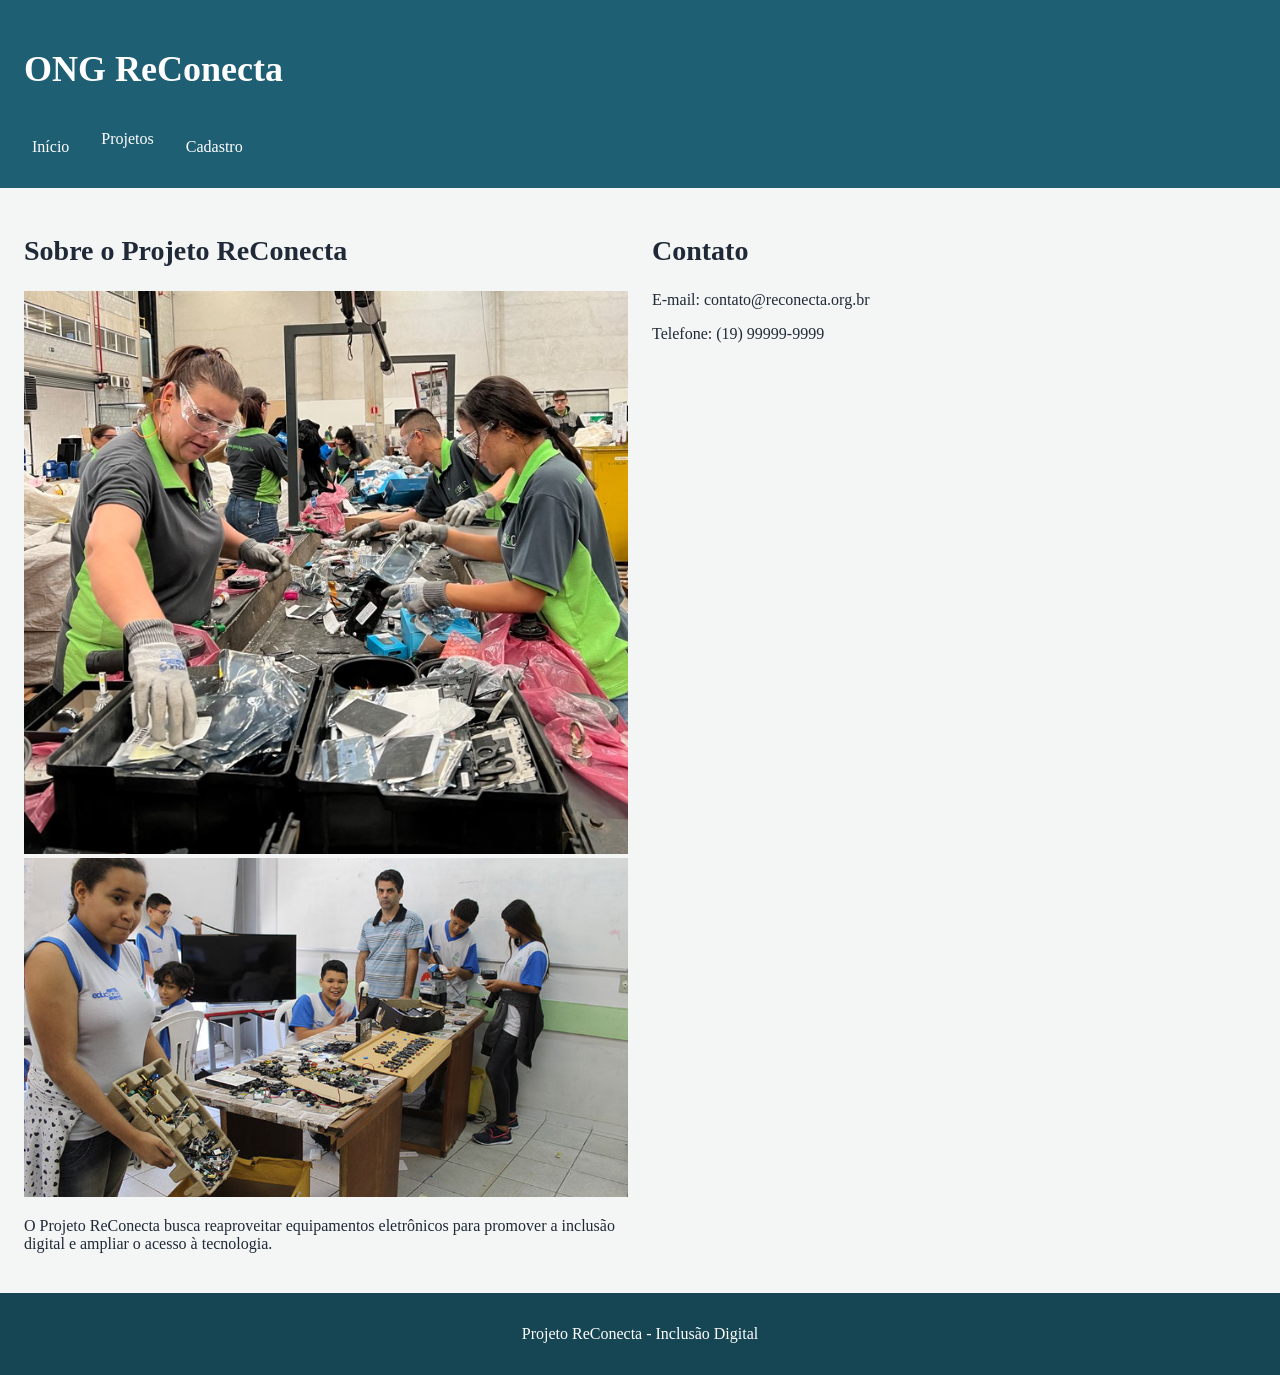
==== html/index.html @ 12905a7f "feat: estrutura incial do PRojeto ReConecta" ====
<!DOCTYPE html>
<html lang="pt-BR">
<head>
    <meta charset="UTF-8">
    <meta name="viewport" content="width=device-width, initial-scale=1.0">
    <title>ONG - Página inicial</title>
    <link rel="stylesheet" href="../css/style.css">
</head>

<body>
    <header>
    <h1>ONG ReConecta</h1>
    
    <button class="menu-hamburguer" aria-label="Abrir menu">
    ☰
</button>

    <nav>
    <a href="index.html" data-pagina="inicio">Início</a>

    <div class="dropdown">
        <a href="projetos.html" data-pagina="projetos">Projetos</a>

        <div class="submenu">
            <a href="projetos.html">Doações</a>
            <a href="projetos.html">Voluntariado</a>
        </div>
    </div>

    <a href="cadastro.html" data-pagina="cadastro">Cadastro</a>
</nav>
</header>

<main id="conteudo">
    <section>
        <h2>Sobre o Projeto ReConecta</h2>

        <img src="../imagens/reciclagem2.jpg"
             alt="Voluntários trabalhando na esteira de separação de equipamentos eletrônicos para reciclagem">
             
        <img src="../imagens/site-Reciclagem-de-Lixo-Eletronico-ABDALLA-03-10-19-Mauricio-Rocha.jpg"
             alt="crianças em sala de aula reaproveitando equipamentos eletrônicos para uso didático">
        <p>
            O Projeto ReConecta busca reaproveitar equipamentos eletrônicos
            para promover a inclusão digital e ampliar o acesso à tecnologia.
        </p>
    </section>

    <section>
        <h2>Contato</h2>

        <p>E-mail: contato@reconecta.org.br</p>
        <p>Telefone: (19) 99999-9999</p>
    </section>

</main>

<footer>
    <p>Projeto ReConecta - Inclusão Digital</p>
</footer>

<script type="module" src="../js/script.js"></script>

</body>

</html>
---- css/style.css ----
:root {
    /* Cores principais */
    --cor-primaria: #1F5F74;
    --cor-primaria-escura: #164653;
    --cor-secundaria: #3A8D7D;
    --cor-destaque: #E6A23C;

    /* Cores neutras */
    --cor-branca: #FFFFFF;
    --cor-fundo: #F4F6F5;
    --cor-cinza: #6B7280;
    --cor-texto: #1F2937;

    /* Escala tipográfica */
--fonte-pequena: 0.875rem;
--fonte-normal: 1rem;
--fonte-media: 1.25rem;
--fonte-grande: 1.75rem;
--fonte-titulo: 2.25rem;

/* Escala de espaçamento */
--espaco-1: 0.5rem;
--espaco-2: 1rem;
--espaco-3: 1.5rem;
--espaco-4: 2rem;
--espaco-5: 3rem;
}

body {
    background-color: var(--cor-fundo);
    color: var(--cor-texto);
    font-size: var(--fonte-normal);
    margin: 0;
}

header {
    background-color: var(--cor-primaria);
    color: var(--cor-branca);
    padding: var(--espaco-3);
    display: flex;
    flex-direction: column;
}

nav {
    display: flex;
    gap: var(--espaco-2);
    margin-top: var(--espaco-2);
}

nav a {
    color: var(--cor-branca);
    text-decoration: none;
    padding: var(--espaco-1);
}

main {
    display: grid;
    grid-template-columns: repeat(12, 1fr);
    gap: var(--espaco-2);
    padding: var(--espaco-3);
}

main section {
    grid-column: span 6;
}

img {
    max-width: 100%;
    height: auto;
}

h1 {
    font-size: var(--fonte-titulo);
}

h2 {
    font-size: var(--fonte-grande);
}

footer {
    display: flex;
    justify-content: center;
    align-items: center;
    padding: var(--espaco-2);
    background-color: var(--cor-primaria-escura);
    color: var(--cor-branca);
}

.dropdown {
    position: relative;
}

.submenu {
    display: none;
    position: absolute;
    background-color: var(--cor-primaria-escura);
    padding: var(--espaco-1);
}

.dropdown:hover .submenu {
    display: flex;
    flex-direction: column;
}

.menu-hamburguer {
    display: none;
}

button {
    background-color: var(--cor-primaria-escura);
    color: var(--cor-branca);
    border: none;
    padding: var(--espaco-1) var(--espaco-2);
    cursor: pointer;
    transition: 0.3s;
}

button:hover {
    opacity: 0.8;
}

button:focus {
    outline: 3px solid var(--cor-secundaria);
    outline-offset: 2px;
}

button:active {
    transform: scale(0.97);
}

button:disabled {
    opacity: 0.5;
    cursor: not-allowed;
}

input:valid {
    border: 2px solid var(--cor-secundaria);
}

input:invalid {
    border: 2px solid var(--cor-destaque);
}

.badge {
    display: inline-block;
    background-color: var(--cor-secundaria);
    color: var(--cor-branca);
    padding: var(--espaco-1);
    font-size: var(--fonte-pequena);
    border-radius: 4px;
}

.alerta {
    background-color: var(--cor-fundo);
    color: var(--cor-texto);
    border-left: 4px solid var(--cor-destaque);
    padding: var(--espaco-2);
    margin-top: var(--espaco-2);
}

.modal {
    display: none;
    position: fixed;
    top: 0;
    left: 0;
    width: 100%;
    height: 100%;
    background-color: rgba(0, 0, 0, 0.6);
    align-items: center;
    justify-content: center;
}

.modal-conteudo {
    background-color: var(--cor-branca);
    padding: var(--espaco-3);
    max-width: 500px;
    width: 90%;
}

.modal.ativo {
    display: flex;
}

/* media query para telas menores */
@media (max-width: 768px) {
    main section {
        grid-column: span 12;
    }

    nav {
         display: none;
        flex-direction: column;
    }

    .menu-hamburguer {
    display: block;
    width: fit-content;
    padding: var(--espaco-1);
    font-size: var(--fonte-grande);
    cursor: pointer;
    }

    nav.menu-aberto {
        display: flex;
    }

    .submenu {
    position: static;
    display: flex;
    flex-direction: column;
    }
}

/* media query para telas muito pequenas */
@media (max-width: 480px) {
    header {
        padding: var(--espaco-2);
    }

    main {
        padding: var(--espaco-2);
    }

    h1 {
        font-size: var(--fonte-grande);
    }

    h2 {
        font-size: var(--fonte-media);
    }
}

/*media query para telas médias */
@media (min-width: 769px) and (max-width: 1024px) {
    main section {
        grid-column: span 12;
    }

    nav {
        gap: var(--espaco-1);
    }
}

/* media query para telas grandes */
@media (min-width: 1025px) and (max-width: 1440px) {
    main {
        gap: var(--espaco-3);
    }

    main section {
        grid-column: span 6;
    }
}

/* media query para telas muito grandes */
@media (min-width: 1441px) {
    main {
        gap: var(--espaco-4);
        padding: var(--espaco-4);
    }

    main section {
        grid-column: span 6;
    }
}
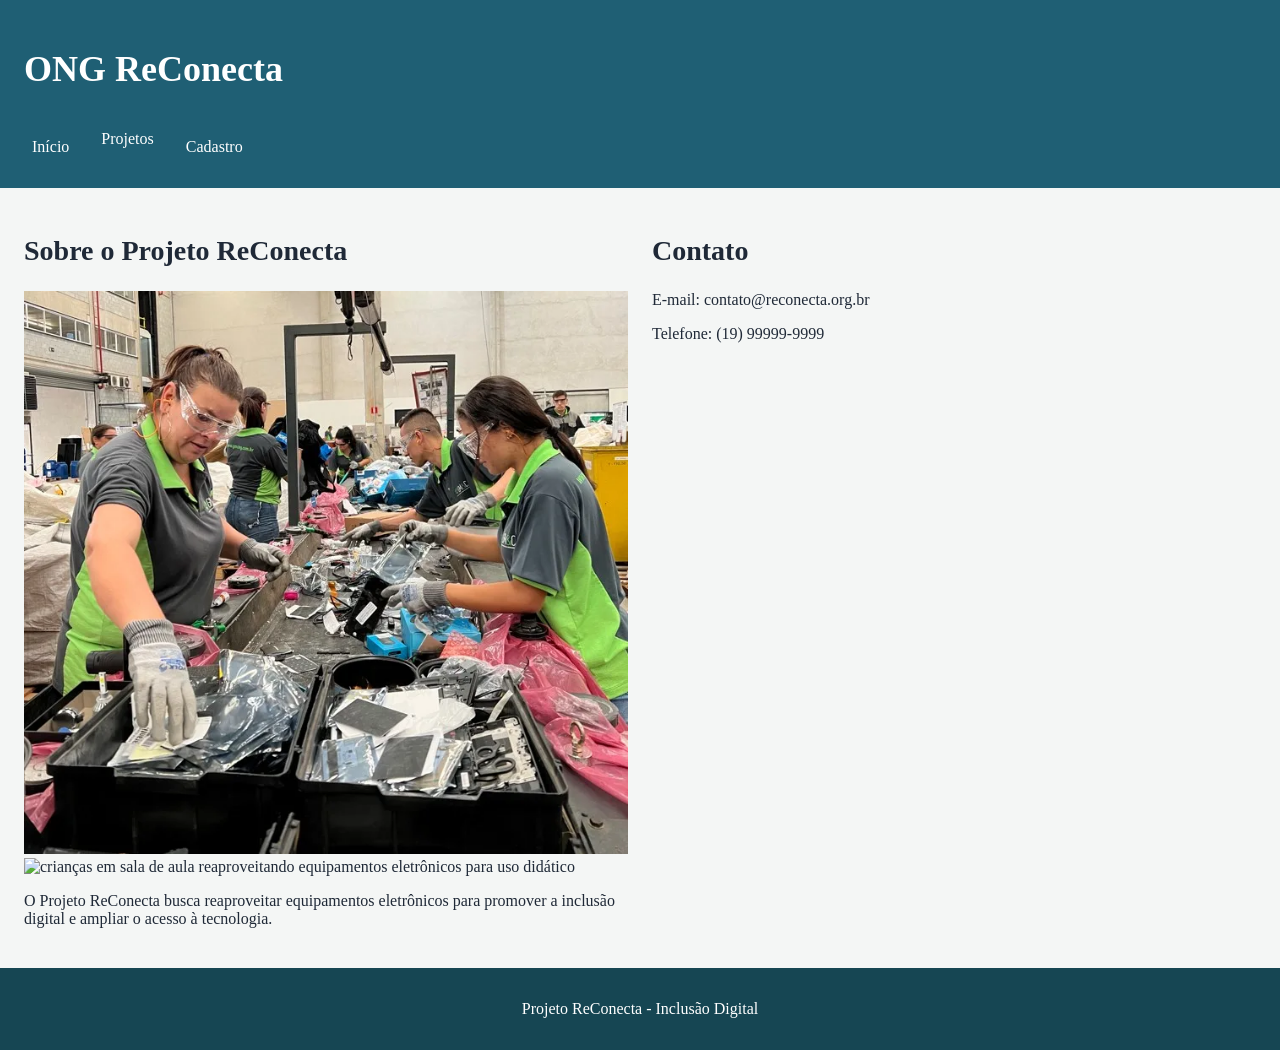
==== commit 5fdbdd22: "perf: minifica CSS, JS e HTML e converte imagens para WebP" ====
--- a/html/index.html
+++ b/html/index.html
@@ -11,15 +11,21 @@
     <header>
     <h1>ONG ReConecta</h1>
     
-    <button class="menu-hamburguer" aria-label="Abrir menu">
+    <button class="menu-hamburguer"
+        aria-label="Abrir menu"
+        aria-expanded="false"
+        aria-controls="menu-principal">
     ☰
 </button>
 
-    <nav>
-    <a href="index.html" data-pagina="inicio">Início</a>
+<nav id="menu-principal" aria-label="Menu principal">
+    <a href="index.html" data-pagina="inicio" aria-current="page">Início</a>
 
     <div class="dropdown">
-        <a href="projetos.html" data-pagina="projetos">Projetos</a>
+        <a href="projetos.html"
+   data-pagina="projetos"
+   aria-haspopup="true"
+   aria-expanded="false">Projetos</a>
 
         <div class="submenu">
             <a href="projetos.html">Doações</a>
@@ -35,10 +41,10 @@
     <section>
         <h2>Sobre o Projeto ReConecta</h2>
 
-        <img src="../imagens/reciclagem2.jpg"
+        <img src="../imagens/reciclagem2.webp"
              alt="Voluntários trabalhando na esteira de separação de equipamentos eletrônicos para reciclagem">
              
-        <img src="../imagens/site-Reciclagem-de-Lixo-Eletronico-ABDALLA-03-10-19-Mauricio-Rocha.jpg"
+        <img src="../imagens/site-Reciclagem-de-Lixo-Eletronico-ABDALLA-03-10-19-Mauricio-Rocha.webp"
              alt="crianças em sala de aula reaproveitando equipamentos eletrônicos para uso didático">
         <p>
             O Projeto ReConecta busca reaproveitar equipamentos eletrônicos
--- a/css/style.css
+++ b/css/style.css
@@ -97,7 +97,8 @@
     padding: var(--espaco-1);
 }
 
-.dropdown:hover .submenu {
+.dropdown:hover .submenu,
+.dropdown:focus-within .submenu {
     display: flex;
     flex-direction: column;
 }
@@ -262,4 +263,28 @@
     main section {
         grid-column: span 6;
     }
+}
+
+@media (prefers-color-scheme: dark) {
+    :root {
+        --cor-fundo: #0F1418;
+        --cor-texto: #E8ECEE;
+        --cor-branca: #F4F6F5;
+    }
+
+    body {
+        background-color: var(--cor-fundo);
+        color: var(--cor-texto);
+    }
+
+    .modal-conteudo {
+        background-color: #1A2024;
+        color: var(--cor-texto);
+    }
+
+    input {
+        background-color: #1A2024;
+        color: var(--cor-texto);
+        border-color: #3A4046;
+    }
 }
